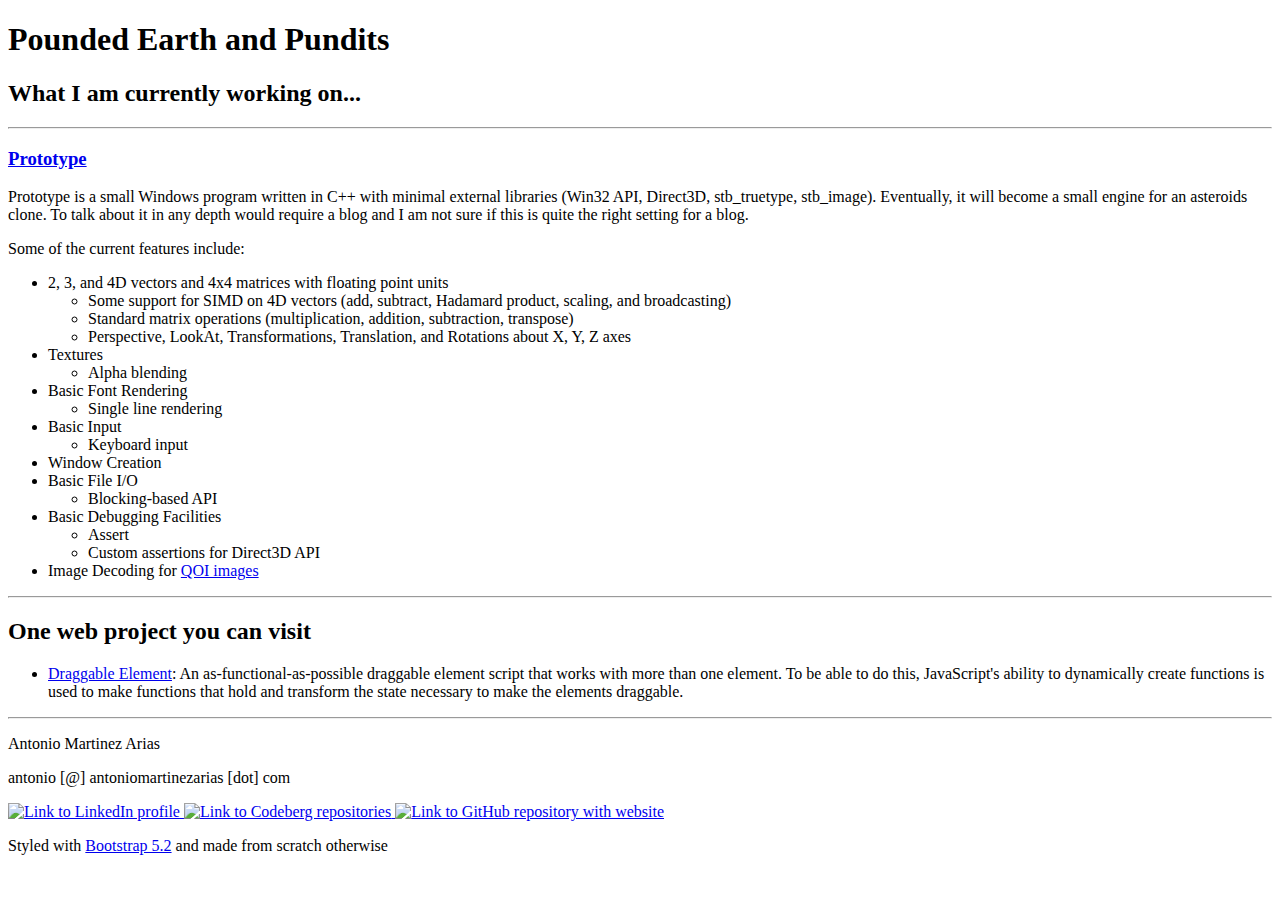
==== index.html @ 0fcc0ef4 "Added draggable elements" ====
<!DOCTYPE html>
<html lang="en">
  <head>
    <meta charset="UTF-8">
    <meta name="viewport" content="width=device-width, initial-scale=1.0">
    <meta http-equiv="X-UA-Compatible" content="ie=edge">
    <link rel="apple-touch-icon" sizes="180x180" href="assets/apple-touch-icon.png">
    <link rel="icon" type="image/png" sizes="32x32" href="assets/favicon-32x32.png">
    <link rel="icon" type="image/png" sizes="16x16" href="assets/favicon-16x16.png">
    <link rel="manifest" href="assets/site.webmanifest">
    <link rel="mask-icon" href="assets/safari-pinned-tab.svg" color="#5bbad5">
    <link rel="shortcut icon" href="assets/favicon.ico">
    <meta name="msapplication-TileColor" content="#da532c">
    <meta name="msapplication-config" content="assets/browserconfig.xml">
    <meta name="theme-color" content="#ffffff">
    <title>Aton143</title>
    <link rel="icon" href="assets/favicon.ico" type="image/x-icon">
    <link
      href="https://cdn.jsdelivr.net/npm/bootstrap@5.2.1/dist/css/bootstrap.min.css"
      rel="stylesheet"
      integrity="sha384-iYQeCzEYFbKjA/T2uDLTpkwGzCiq6soy8tYaI1GyVh/UjpbCx/TYkiZhlZB6+fzT"
      crossorigin="anonymous">
  </head>
  <body>

    <main class="fluid-container text-center">
      <div class="row align-items-start">
        <div class="col-2">
        </div>
        <div class="col-8">
          <h1>Pounded Earth and Pundits</h1>

          <h2>What I am currently working on...</h2>
          <hr>
          <a class="text-dark" href="https://codeberg.org/Aton143/prototype" target="_blank"><h3>Prototype</h3></a>

          <section class="text-start">
          <p> Prototype is a small Windows program written in C++ with minimal external libraries (Win32 API, Direct3D, stb_truetype, stb_image). Eventually, it will become a small engine for an asteroids clone. To talk about it in any depth would require a blog and I am not sure if this is quite the right setting for a blog.</p>
          <p>Some of the current features include:</p>
          <ul>
            <li>2, 3, and 4D vectors and 4x4 matrices with floating point units</li>
            <ul>
              <li>Some support for SIMD on 4D vectors (add, subtract, Hadamard product, scaling, and broadcasting)</li>
              <li>Standard matrix operations (multiplication, addition, subtraction, transpose)</li>
              <li>Perspective, LookAt, Transformations, Translation, and Rotations about X, Y, Z axes</li>
            </ul>
            <li>Textures</li>
            <ul>
              <li>Alpha blending</li>
            </ul>
            <li>Basic Font Rendering</li>
            <ul>
              <li>Single line rendering</li>
            </ul>
            <li>Basic Input</li>
            <ul>
              <li>Keyboard input</li>
            </ul>
            <li>Window Creation</li>
            <li>Basic File I/O</li>
            <ul>
              <li>Blocking-based API</li>
            </ul>
            <li>Basic Debugging Facilities</li>
            <ul>
              <li>Assert</li>
              <li>Custom assertions for Direct3D API</li>
            </ul>
            <li>Image Decoding for <a href="https://qoiformat.org/" target="_blank">QOI images</a></li>
          </ul>
          </section>

          <hr>

          <section id="web-project-showcase">
            <h2>One web project you can visit</h2>
            <ul class="text-start">
              <li><a href="toy/index.html">Draggable Element</a>: An as-functional-as-possible draggable element script that works with more than one element. To be able to do this, JavaScript's ability to dynamically create functions is used to make functions that hold and transform the state necessary to make the elements draggable.</li>
            </ul>
          </section>

          <hr>

          <p class="fw-bold text-secondary m-0 fs-5">Antonio Martinez Arias</p>
          <p class="text-secondary m-0 fs-5 text-wrap">antonio [@] antoniomartinezarias [dot] com</p>

          <footer class="d-flex flex-row justify-content-center">
            <a href="https://www.linkedin.com/in/antonio-martinez-arias-7534621aa/" target="_blank" tabindex=0>
              <img src="assets/linkedin-logo.webp" class="img-fluid" style="max-height: 40px;" alt="Link to LinkedIn profile"></img>
            </a>
            <a class="align-self-center" href="https://codeberg.org/Aton143" target="_blank" tabindex=0>
              <img src="assets/codeberg-logo.svg" class="img-fluid" style="height: 30px;" alt="Link to Codeberg repositories"></img>
            </a>
            <a class="align-self-center ms-2" href="https://github.com/Aton143/aton143.github.io" target="_blank" tabindex=0>
              <img src="assets/github-logo.png" class="img-fluid" style="height: 30px;" alt="Link to GitHub repository with website "></img>
            </a>
          </footer>

          <p class="text-secondary fs-6">
          Styled with <a href="https://getbootstrap.com/" target="_blank">Bootstrap 5.2</a> and made from scratch otherwise
          </p>
        <div class="col-2">
        </div>
      </div>
    </main>

  <script
    src="https://cdn.jsdelivr.net/npm/bootstrap@5.2.1/dist/js/bootstrap.bundle.min.js"
    integrity="sha384-u1OknCvxWvY5kfmNBILK2hRnQC3Pr17a+RTT6rIHI7NnikvbZlHgTPOOmMi466C8"
    crossorigin="anonymous"></script>
	<script src="js/index.js"></script>
  </body>
</html>
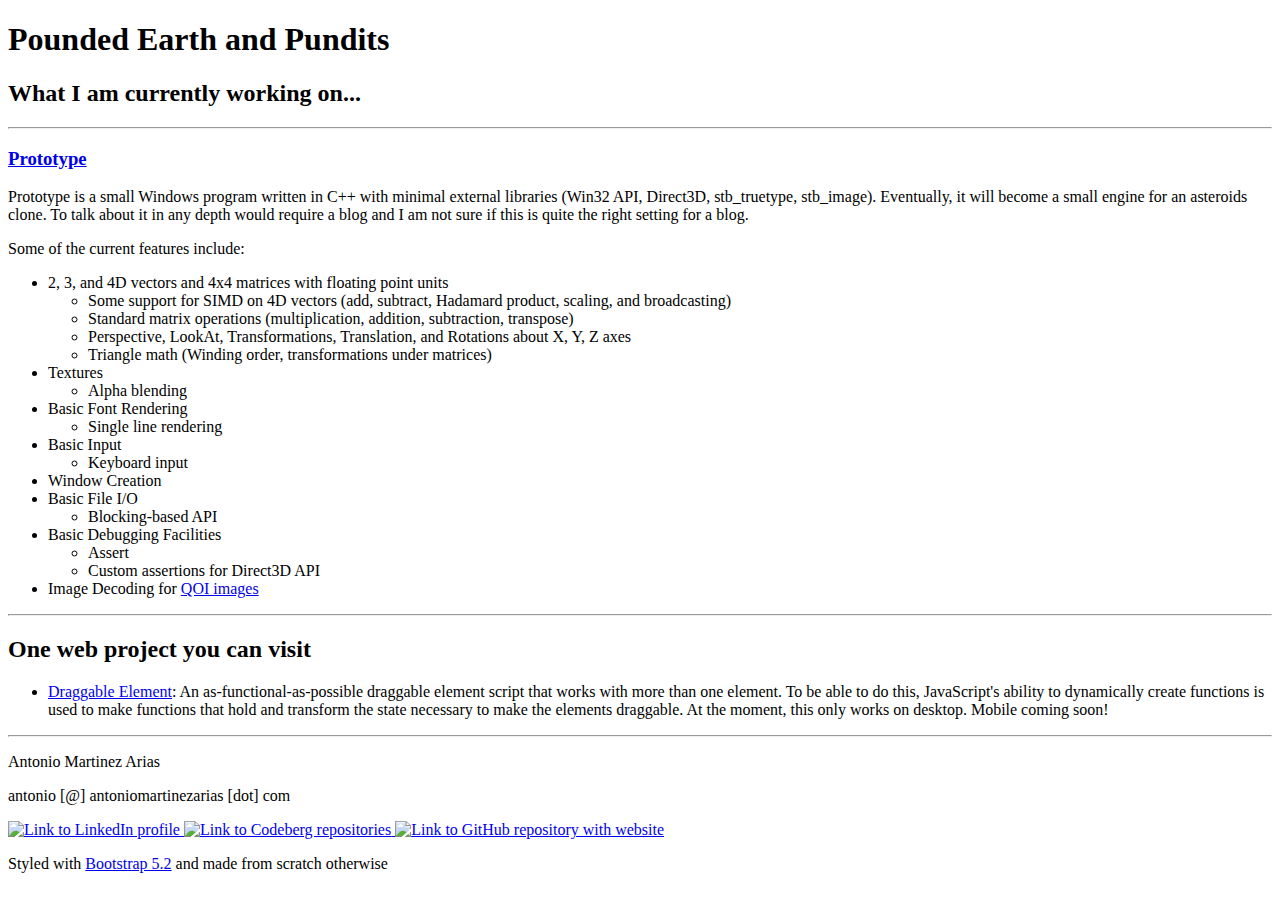
==== commit ee503608: "Added warning that mobile support is not here" ====
--- a/index.html
+++ b/index.html
@@ -43,6 +43,7 @@
               <li>Some support for SIMD on 4D vectors (add, subtract, Hadamard product, scaling, and broadcasting)</li>
               <li>Standard matrix operations (multiplication, addition, subtraction, transpose)</li>
               <li>Perspective, LookAt, Transformations, Translation, and Rotations about X, Y, Z axes</li>
+              <li>Triangle math (Winding order, transformations under matrices)</li>
             </ul>
             <li>Textures</li>
             <ul>
@@ -75,7 +76,7 @@
           <section id="web-project-showcase">
             <h2>One web project you can visit</h2>
             <ul class="text-start">
-              <li><a href="toy/index.html">Draggable Element</a>: An as-functional-as-possible draggable element script that works with more than one element. To be able to do this, JavaScript's ability to dynamically create functions is used to make functions that hold and transform the state necessary to make the elements draggable.</li>
+              <li><a href="toy/index.html">Draggable Element</a>: An as-functional-as-possible draggable element script that works with more than one element. To be able to do this, JavaScript's ability to dynamically create functions is used to make functions that hold and transform the state necessary to make the elements draggable. At the moment, this only works on desktop. Mobile coming soon!</li>
             </ul>
           </section>
 
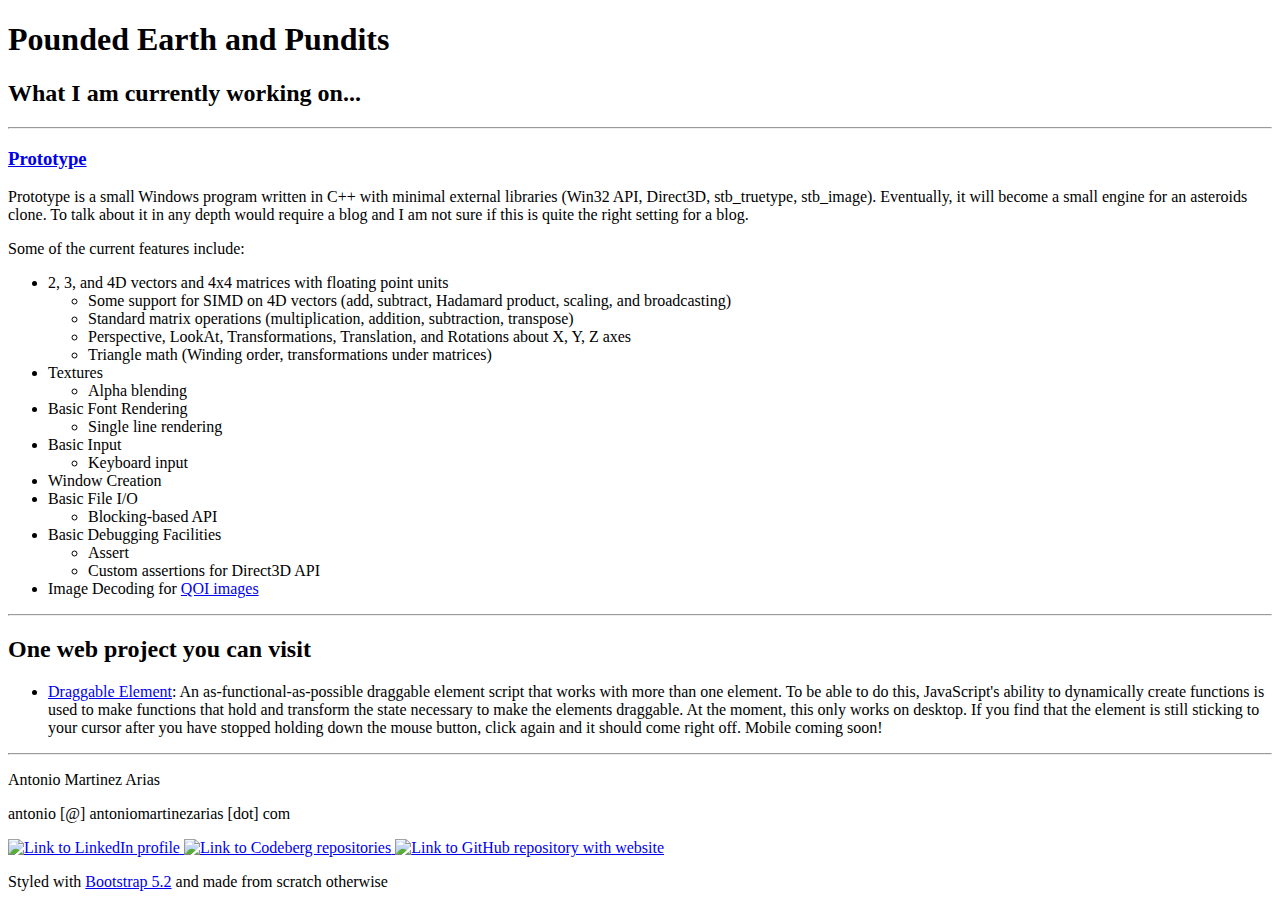
==== commit 8852c11d: "Explained what the user can do" ====
--- a/index.html
+++ b/index.html
@@ -76,7 +76,7 @@
           <section id="web-project-showcase">
             <h2>One web project you can visit</h2>
             <ul class="text-start">
-              <li><a href="toy/index.html">Draggable Element</a>: An as-functional-as-possible draggable element script that works with more than one element. To be able to do this, JavaScript's ability to dynamically create functions is used to make functions that hold and transform the state necessary to make the elements draggable. At the moment, this only works on desktop. Mobile coming soon!</li>
+              <li><a href="toy/index.html">Draggable Element</a>: An as-functional-as-possible draggable element script that works with more than one element. To be able to do this, JavaScript's ability to dynamically create functions is used to make functions that hold and transform the state necessary to make the elements draggable. At the moment, this only works on desktop. If you find that the element is still sticking to your cursor after you have stopped holding down the mouse button, click again and it should come right off. Mobile coming soon!</li>
             </ul>
           </section>
 
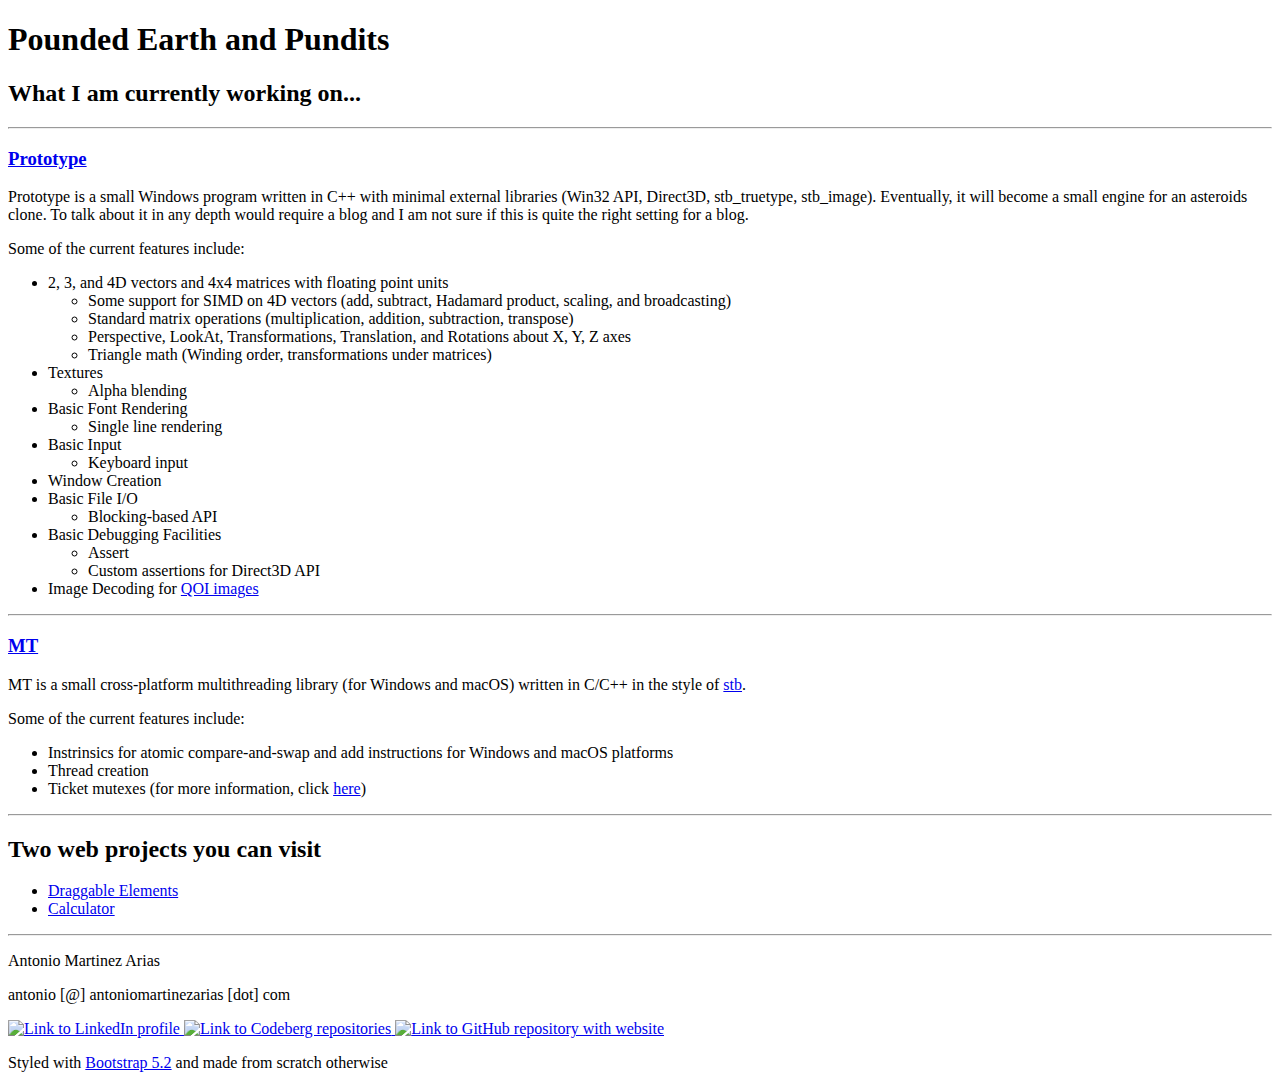
==== commit b23001c9: "Maintaining a consistent style" ====
--- a/index.html
+++ b/index.html
@@ -32,8 +32,8 @@
 
           <h2>What I am currently working on...</h2>
           <hr>
+
           <a class="text-dark" href="https://codeberg.org/Aton143/prototype" target="_blank"><h3>Prototype</h3></a>
-
           <section class="text-start">
           <p> Prototype is a small Windows program written in C++ with minimal external libraries (Win32 API, Direct3D, stb_truetype, stb_image). Eventually, it will become a small engine for an asteroids clone. To talk about it in any depth would require a blog and I am not sure if this is quite the right setting for a blog.</p>
           <p>Some of the current features include:</p>
@@ -73,10 +73,25 @@
 
           <hr>
 
+          <a class="text-dark" href="https://codeberg.org/Aton143/mt" target="_blank"><h3>MT</h3></a>
+          <section class="text-start">
+            <p>MT is a small cross-platform multithreading library (for Windows and macOS) written in C/C++ in the style of <a href="https://github.com/nothings/stb">stb</a>.</p>
+          <p>Some of the current features include:</p>
+          <ul>
+            <li>Instrinsics for atomic compare-and-swap and add instructions for Windows and macOS platforms</li>
+            <li>Thread creation</li>
+            <li>Ticket mutexes (for more information, click <a href="https://www.youtube.com/watch?v=A2kCmouscjM">here</a>)</li>
+          </ul>
+
+          </section>
+
+          <hr>
+
           <section id="web-project-showcase">
-            <h2>One web project you can visit</h2>
+            <h2>Two web projects you can visit</h2>
             <ul class="text-start">
-              <li><a href="toy/index.html">Draggable Element</a>: An as-functional-as-possible draggable element script that works with more than one element. To be able to do this, JavaScript's ability to dynamically create functions is used to make functions that hold and transform the state necessary to make the elements draggable. At the moment, this only works on desktop. If you find that the element is still sticking to your cursor after you have stopped holding down the mouse button, click again and it should come right off. Mobile coming soon!</li>
+              <li><a href="toy/index.html">Draggable Elements</a></li>
+              <li><a href="calculator/index.html">Calculator</a></li>
             </ul>
           </section>
 
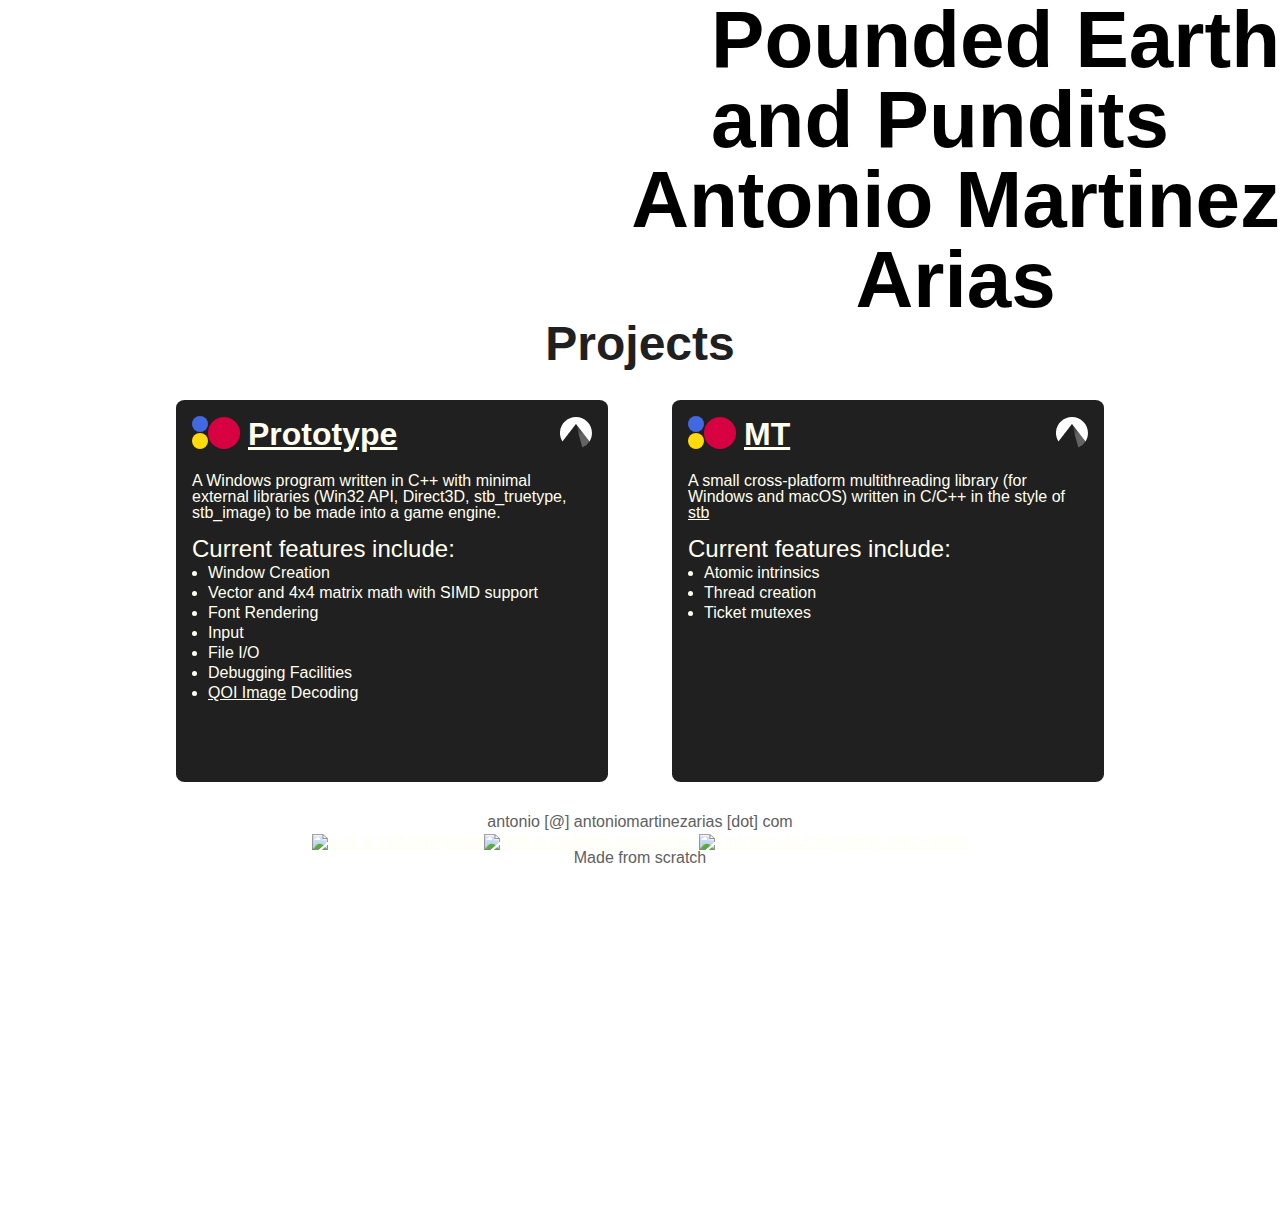
==== commit 22a74453: "New site" ====
--- a/index.html
+++ b/index.html
@@ -15,115 +15,133 @@
     <meta name="theme-color" content="#ffffff">
     <title>Aton143</title>
     <link rel="icon" href="assets/favicon.ico" type="image/x-icon">
-    <link
-      href="https://cdn.jsdelivr.net/npm/bootstrap@5.2.1/dist/css/bootstrap.min.css"
-      rel="stylesheet"
-      integrity="sha384-iYQeCzEYFbKjA/T2uDLTpkwGzCiq6soy8tYaI1GyVh/UjpbCx/TYkiZhlZB6+fzT"
-      crossorigin="anonymous">
+    <link rel="stylesheet" href="./css/styles.css">
   </head>
   <body>
+    <header>
+      <div class="circle-row">
+        <div class="circle"></div>
+        <div class="title">
+          <h1>Pounded Earth</h1>
+          <h1>and Pundits</h1>
+        </div>
+      </div>
+      <div class="circle-row">
+        <div class="title"></div>
+      </div>
+      <div class="circle-row">
+        <div class="title"></div>
+      </div>
+      <div class="circle-row">
+        <div class="title">
+          <h1>Antonio Martinez</h1>
+          <h1 class="title-second">Arias</h1>
+        </div>
+      </div>
+      <div class="circle-row">
+        <div class="title"></div>
+      </div>
+    </header>
 
-    <main class="fluid-container text-center">
-      <div class="row align-items-start">
-        <div class="col-2">
+    <main>
+      <div class="project-title">
+        <h2>Projects</h2>
+      </div>
+
+      <div class="project-card-row">
+        <div class="project-card">
+          <div class="pc-header">
+            <div class="pc-circles">
+              <div class="pc-circle-column">
+                <div class="pc-small-circle"></div>
+                <div class="pc-small-circle"></div>
+              </div>
+              <div class="pc-circle-column">
+                <div class="pc-large-circle"></div>
+              </div>
+            </div>
+            <div class="pc-header-title">
+              <h3><a href="https://codeberg.org/Aton143/prototype" target="_blank">Prototype</a></h3>
+            </div>
+            <div class="pc-img" >
+              <a href="https://codeberg.org/Aton143/prototype" target="_blank">
+                <img src="assets/codeberg-logo-white.svg" class="pc-img" alt="Link to Codeberg repositories"></img>
+              </a>
+            </div>
+          </div>
+          <div class="pc-line-break"></div>
+          <div class="pc-main">
+            <p>A Windows program written in C++ with minimal external libraries (Win32 API, Direct3D, stb_truetype, stb_image)
+            to be made into a game engine.</p>
+            <p class="feature-list-start">Current features include:</p>
+            <ul>
+              <li>Window Creation</li>
+              <li>Vector and 4x4 matrix math with SIMD support</li>
+              <li>Font Rendering</li>
+              <li>Input</li>
+              <li>File I/O</li>
+              <li>Debugging Facilities</li>
+              <li><a href="https://qoiformat.org/" target="_blank">QOI Image</a> Decoding</li>
+            </ul>
+          </div>
         </div>
-        <div class="col-8">
-          <h1>Pounded Earth and Pundits</h1>
 
-          <h2>What I am currently working on...</h2>
-          <hr>
-
-          <a class="text-dark" href="https://codeberg.org/Aton143/prototype" target="_blank"><h3>Prototype</h3></a>
-          <section class="text-start">
-          <p> Prototype is a small Windows program written in C++ with minimal external libraries (Win32 API, Direct3D, stb_truetype, stb_image). Eventually, it will become a small engine for an asteroids clone. To talk about it in any depth would require a blog and I am not sure if this is quite the right setting for a blog.</p>
-          <p>Some of the current features include:</p>
-          <ul>
-            <li>2, 3, and 4D vectors and 4x4 matrices with floating point units</li>
+        <div class="project-card">
+          <div class="pc-header">
+            <div class="pc-circles">
+              <div class="pc-circle-column">
+                <div class="pc-small-circle"></div>
+                <div class="pc-small-circle"></div>
+              </div>
+              <div class="pc-circle-column">
+                <div class="pc-large-circle"></div>
+              </div>
+            </div>
+            <div class="pc-header-title">
+              <h3><a href="https://codeberg.org/Aton143/mt" target="_blank">MT</a></h3>
+            </div>
+            <div class="pc-img" >
+              <a href="https://codeberg.org/Aton143/mt" target="_blank">
+                <img src="assets/codeberg-logo-white.svg" class="pc-img" alt="Link to Codeberg repositories"></img>
+              </a>
+            </div>
+          </div>
+          <div class="pc-line-break"></div>
+          <div class="pc-main">
+            <p>A small cross-platform multithreading library (for Windows and macOS) written in C/C++ in the style of <a href="https://github.com/nothings/stb" target="_blank">stb</a></p>
+            <p class="feature-list-start">Current features include:</p>
             <ul>
-              <li>Some support for SIMD on 4D vectors (add, subtract, Hadamard product, scaling, and broadcasting)</li>
-              <li>Standard matrix operations (multiplication, addition, subtraction, transpose)</li>
-              <li>Perspective, LookAt, Transformations, Translation, and Rotations about X, Y, Z axes</li>
-              <li>Triangle math (Winding order, transformations under matrices)</li>
+              <li>Atomic intrinsics</li>
+              <li>Thread creation</li>
+              <li>Ticket mutexes</li>
             </ul>
-            <li>Textures</li>
-            <ul>
-              <li>Alpha blending</li>
-            </ul>
-            <li>Basic Font Rendering</li>
-            <ul>
-              <li>Single line rendering</li>
-            </ul>
-            <li>Basic Input</li>
-            <ul>
-              <li>Keyboard input</li>
-            </ul>
-            <li>Window Creation</li>
-            <li>Basic File I/O</li>
-            <ul>
-              <li>Blocking-based API</li>
-            </ul>
-            <li>Basic Debugging Facilities</li>
-            <ul>
-              <li>Assert</li>
-              <li>Custom assertions for Direct3D API</li>
-            </ul>
-            <li>Image Decoding for <a href="https://qoiformat.org/" target="_blank">QOI images</a></li>
-          </ul>
-          </section>
-
-          <hr>
-
-          <a class="text-dark" href="https://codeberg.org/Aton143/mt" target="_blank"><h3>MT</h3></a>
-          <section class="text-start">
-            <p>MT is a small cross-platform multithreading library (for Windows and macOS) written in C/C++ in the style of <a href="https://github.com/nothings/stb">stb</a>.</p>
-          <p>Some of the current features include:</p>
-          <ul>
-            <li>Instrinsics for atomic compare-and-swap and add instructions for Windows and macOS platforms</li>
-            <li>Thread creation</li>
-            <li>Ticket mutexes (for more information, click <a href="https://www.youtube.com/watch?v=A2kCmouscjM">here</a>)</li>
-          </ul>
-
-          </section>
-
-          <hr>
-
-          <section id="web-project-showcase">
-            <h2>Two web projects you can visit</h2>
-            <ul class="text-start">
-              <li><a href="toy/index.html">Draggable Elements</a></li>
-              <li><a href="calculator/index.html">Calculator</a></li>
-            </ul>
-          </section>
-
-          <hr>
-
-          <p class="fw-bold text-secondary m-0 fs-5">Antonio Martinez Arias</p>
-          <p class="text-secondary m-0 fs-5 text-wrap">antonio [@] antoniomartinezarias [dot] com</p>
-
-          <footer class="d-flex flex-row justify-content-center">
-            <a href="https://www.linkedin.com/in/antonio-martinez-arias-7534621aa/" target="_blank" tabindex=0>
-              <img src="assets/linkedin-logo.webp" class="img-fluid" style="max-height: 40px;" alt="Link to LinkedIn profile"></img>
-            </a>
-            <a class="align-self-center" href="https://codeberg.org/Aton143" target="_blank" tabindex=0>
-              <img src="assets/codeberg-logo.svg" class="img-fluid" style="height: 30px;" alt="Link to Codeberg repositories"></img>
-            </a>
-            <a class="align-self-center ms-2" href="https://github.com/Aton143/aton143.github.io" target="_blank" tabindex=0>
-              <img src="assets/github-logo.png" class="img-fluid" style="height: 30px;" alt="Link to GitHub repository with website "></img>
-            </a>
-          </footer>
-
-          <p class="text-secondary fs-6">
-          Styled with <a href="https://getbootstrap.com/" target="_blank">Bootstrap 5.2</a> and made from scratch otherwise
-          </p>
-        <div class="col-2">
+          </div>
         </div>
       </div>
     </main>
 
-  <script
-    src="https://cdn.jsdelivr.net/npm/bootstrap@5.2.1/dist/js/bootstrap.bundle.min.js"
-    integrity="sha384-u1OknCvxWvY5kfmNBILK2hRnQC3Pr17a+RTT6rIHI7NnikvbZlHgTPOOmMi466C8"
-    crossorigin="anonymous"></script>
-	<script src="js/index.js"></script>
+    <footer>
+      <div class="inner-footer">
+        <div class="footer-row">
+          <p>antonio [@] antoniomartinezarias [dot] com</p>
+        </div>
+        <div class="footer-row">
+          <a href="https://www.linkedin.com/in/antonio-martinez-arias-7534621aa/" target="_blank" tabindex=0>
+            <img src="assets/linkedin-logo.webp" style="max-height: 40px; align-self: center;" alt="Link to LinkedIn profile"></img>
+          </a>
+          <a href="https://codeberg.org/Aton143" target="_blank" tabindex=0>
+            <img src="assets/codeberg-logo.svg" style="height: 30px; margin-right: 8px" alt="Link to Codeberg repositories"></img>
+          </a>
+          <a href="https://github.com/Aton143/aton143.github.io" target="_blank" tabindex=0>
+            <img src="assets/github-logo.png" class="img-fluid" style="height: 30px;" alt="Link to GitHub repository with website "></img>
+          </a>
+        </div>
+        <div class="footer-row">
+          <p>Made from scratch</p>
+        </div>
+      </div>
+    </footer>
+    <script src="js/tinycolor.js"></script>
+    <script src="js/index.js"></script>
   </body>
 </html>
--- a/css/styles.css
+++ b/css/styles.css
@@ -0,0 +1,263 @@
+/* http://meyerweb.com/eric/tools/css/reset/ 
+   v2.0 | 20110126
+   License: none (public domain)
+*/
+
+html, body, div, span, applet, object, iframe,
+h1, h2, h3, h4, h5, h6, p, blockquote, pre,
+a, abbr, acronym, address, big, cite, code,
+del, dfn, em, img, ins, kbd, q, s, samp,
+small, strike, strong, sub, sup, tt, var,
+b, u, i, center,
+dl, dt, dd, ol, ul, li,
+fieldset, form, label, legend,
+table, caption, tbody, tfoot, thead, tr, th, td,
+article, aside, canvas, details, embed, 
+figure, figcaption, footer, header, hgroup, 
+menu, nav, output, ruby, section, summary,
+time, mark, audio, video {
+	margin: 0;
+	padding: 0;
+	border: 0;
+	font-size: 100%;
+	font: inherit;
+	vertical-align: baseline;
+}
+
+/* HTML5 display-role reset for older browsers */
+article, aside, details, figcaption, figure, 
+footer, header, hgroup, menu, nav, section {
+	display: block;
+}
+
+body {
+	line-height: 1;
+}
+
+ol, ul {
+	list-style: none;
+}
+
+blockquote, q {
+	quotes: none;
+}
+
+blockquote:before, blockquote:after,
+q:before, q:after {
+	content: '';
+	content: none;
+}
+
+table {
+	border-collapse: collapse;
+	border-spacing: 0;
+}
+
+/*
+ * My stuff
+ */
+
+.circle-row {
+  display: flex;
+  flex-direction: row;
+  flex-wrap: nowrap;
+}
+
+@keyframes gradient {
+	0% {
+		background-position: 0% 50%;
+	}
+	50% {
+		background-position: 100% 50%;
+	}
+	100% {
+		background-position: 0% 50%;
+	}
+}
+
+.circle {
+  display: relative;
+  align-self: center;
+
+  width:  10rem;
+  height: 10rem;
+
+  border-radius: 50%;
+  margin: 2px;
+
+  background: linear-gradient(-45deg, #ee7752, #e73c7e, #23a6d5, #23d5ab);
+  animation: gradient 10s ease infinite;
+
+  transform-origin: center;
+}
+
+.title {
+  align-self: center;
+  margin-left: auto;
+}
+
+h1 {
+  font-weight: bold;
+  font-size: 5rem;
+  font-family: sans-serif;
+}
+
+.title-second {
+  text-align: center;
+}
+
+main {
+}
+
+.project-title {
+  display: flex;
+  flex-flow: row wrap;
+  justify-content: center;
+}
+
+h2 {
+  font-weight: bold;
+  font-size: 3rem;
+  color: #202020;
+  font-family: sans-serif;
+}
+
+.project-card-row {
+  display: flex;
+  flex-flow: row wrap;
+  justify-content: center;
+}
+
+.project-card {
+  width: 400px;
+  height: 350px;
+  padding: 1rem;
+  background-color: #202020;
+  border-radius: 2%;
+
+  margin: 2rem;
+}
+
+.pc-header {
+  display: flex;
+  flex-flow: row wrap;
+}
+
+.pc-circle-column {
+  display: inline-block;
+}
+
+.pc-circle-column .pc-small-circle:nth-child(1) {
+  background-color: #4169E1; /* blue */
+  margin-bottom: 1px;
+}
+
+.pc-circle-column .pc-small-circle:nth-child(2) {
+  background-color: #FDDA0D; /* yellow */
+}
+
+.pc-small-circle {
+  width: 1rem;
+  height: 1rem;
+  background-color: black;
+  border-radius: 50%;
+}
+
+.pc-large-circle {
+  width:  2rem;
+  height: 2rem;
+
+  margin-left: -4px;
+  background-color: #D70040; /* red */
+  border-radius: 50%;
+}
+
+.pc-header-title {
+  margin-left: 0.5rem;
+  align-self: center;
+}
+
+h3 {
+  font-weight: bold;
+  font-size: 2rem;
+  color: #FFFFF0;
+  font-family: sans-serif;
+}
+
+a {
+  color: #FFFFF0;
+}
+
+.pc-line-break {
+  width: 100%;
+  height: 1px;
+
+  margin-top: 10px;
+  margin-bottom: 10px;
+}
+
+p, li {
+  font-size: 1rem;
+  color: #FFFFF0;
+  font-family: sans-serif;
+  margin-bottom: 4px;
+}
+
+li {
+  display: list-item;
+  list-style-type: disc;
+  margin-left: 1rem;
+}
+
+.feature-list-start {
+  margin-top: 1rem;
+  font-size: 1.5rem;
+}
+
+.pc-img {
+  margin-left: auto;
+  height: 2rem;
+}
+
+footer {
+  display: flex;
+  flex-flow: row wrap;
+  justify-content: center;
+}
+
+footer p {
+  color: #606060;
+  font-weight: 500;
+}
+
+.inner-footer {
+  display: flex;
+  flex-flow: column wrap;
+}
+
+.footer-row {
+  display: flex;
+  flex-flow: row wrap;
+  justify-content: center;
+}
+
+@media only screen and (max-width: 600px) {
+  .project-card-row {
+    display: flex;
+    flex-flow: column wrap;
+  }
+
+  .project-card {
+    width: 400px;
+    height: 350px;
+    padding: 1rem;
+    background-color: #202020;
+    border-radius: 2%;
+
+    margin-left: 5px;
+    margin-right: 5px;
+    margin-top: 1rem;
+    margin-bottom: 1rem;
+  }
+}
+
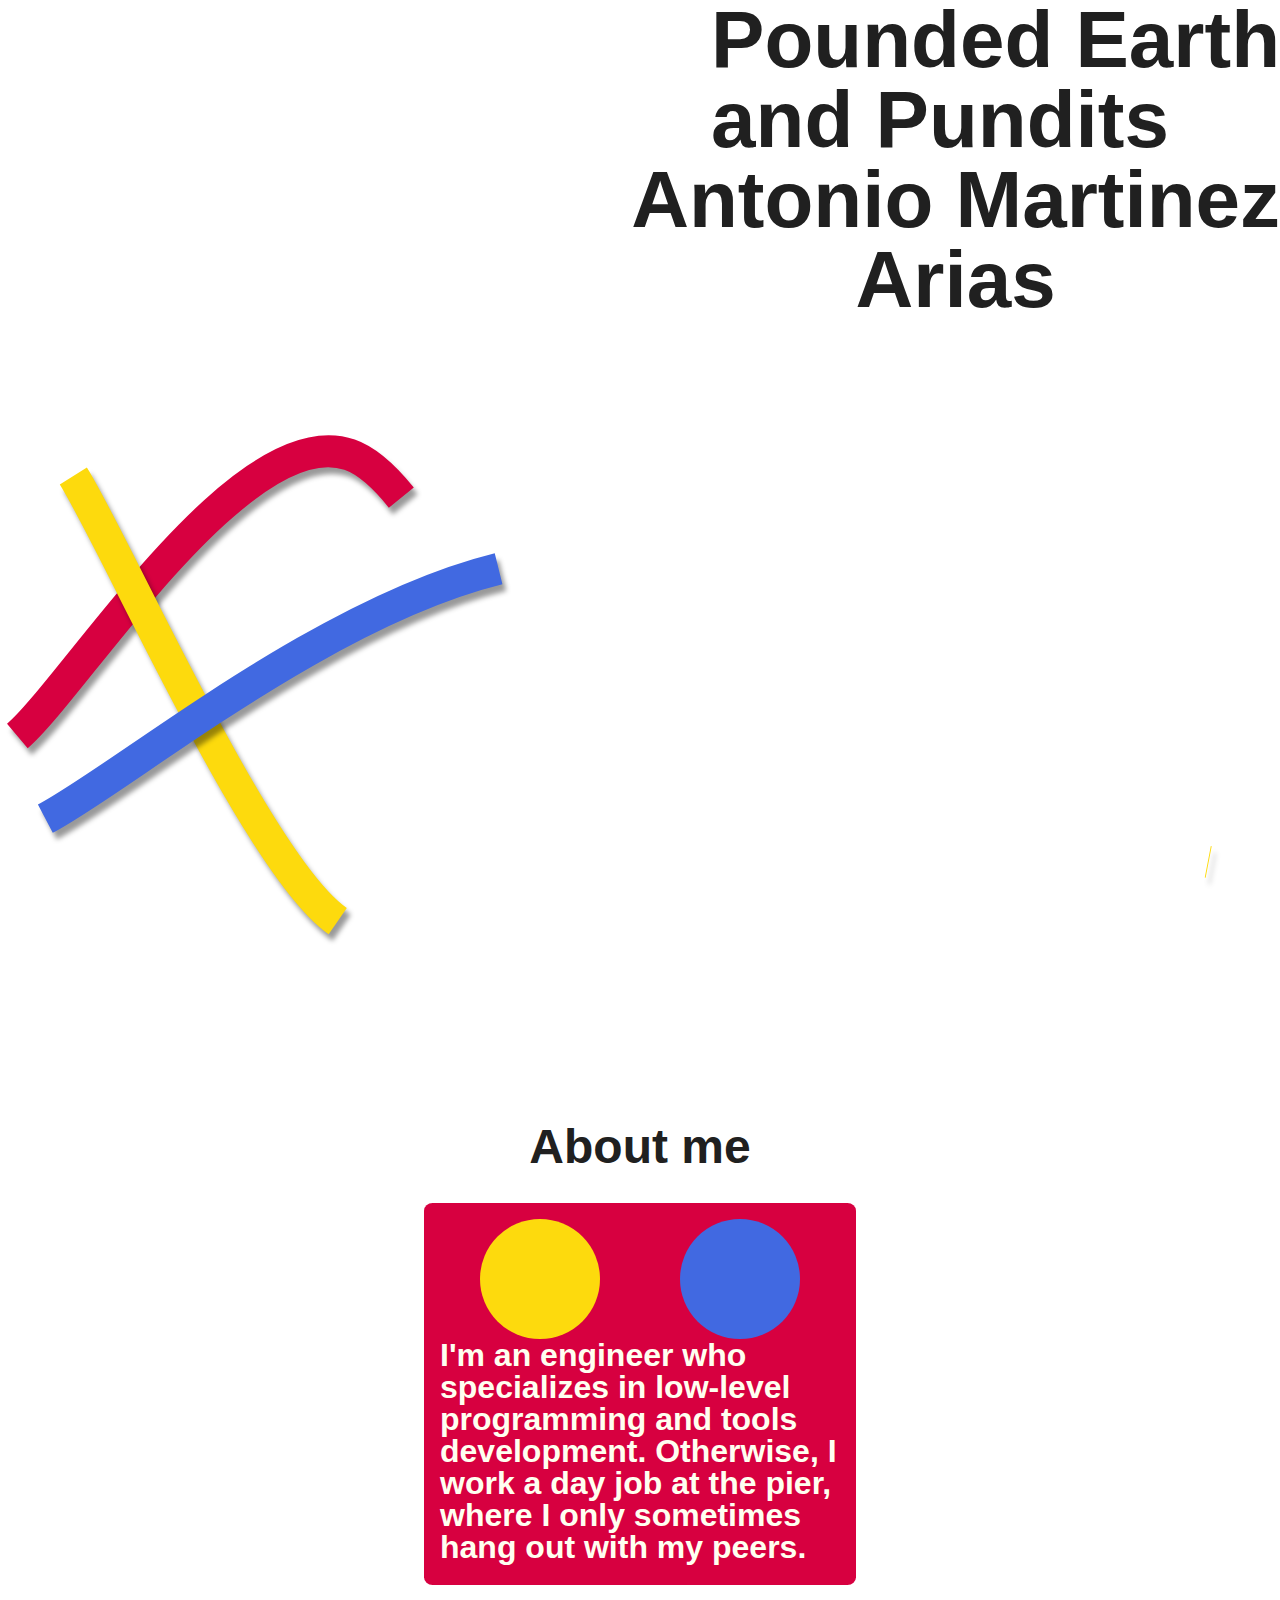
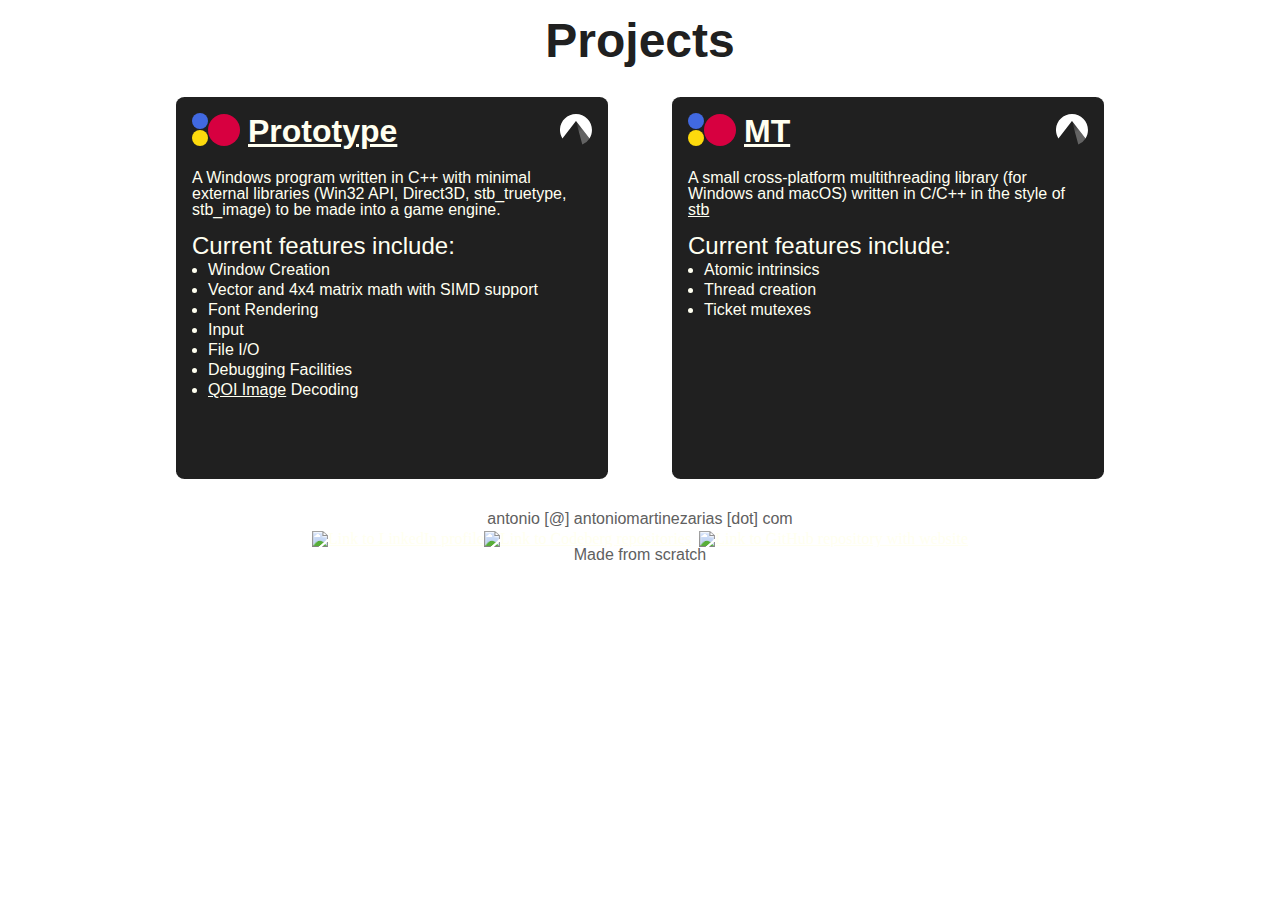
==== commit 77b28792: "Added animations" ====
--- a/index.html
+++ b/index.html
@@ -44,6 +44,98 @@
     </header>
 
     <main>
+      <div class="svg-div">
+        <svg
+          version="1.1"
+          viewBox="0.0 0.0 960.0 720.0"
+          fill="none"
+          stroke="none"
+          stroke-linecap="square"
+          stroke-miterlimit="10"
+          xmlns:xlink="http://www.w3.org/1999/xlink"
+          xmlns="http://www.w3.org/2000/svg">
+          <clipPath id="p.0">
+            <path
+              class="path"
+              d="m0 0l960.0 0l0 720.0l-960.0 0l0 -720.0z"
+              clip-rule="nonzero"/>
+          </clipPath>
+          <g clip-path="url(#p.0)">
+            <path
+              fill="#000000"
+              fill-opacity="0.0"
+              d="m0 0l960.0 0l0 720.0l-960.0 0z"
+              fill-rule="evenodd"/>
+            <path
+              fill="#000000"
+              fill-opacity="0.0"
+              d="m13.015748 372.00034c41.524937 -35.166687 168.25897 -239.00002 249.1496
+                -211.00002c80.890656 28.0 177.05511 347.0 236.19424 379.0c59.13907 32.0
+                46.783478 -154.83331 118.64041 -186.99997c71.85693 -32.166687 260.4178 -5.0 312.50134 -6.0"
+              fill-rule="evenodd"/>
+            <path
+              class="path"
+              stroke="#d70040"
+              stroke-width="24.0"
+              stroke-linejoin="round"
+              stroke-linecap="butt"
+              d="m13.015748 372.00034c41.524937 -35.166687 168.25897 -239.00002 249.1496
+                -211.00002c80.890656 28.0 177.05511 347.0 236.19424 379.0c59.13907 32.0 46.783478
+              -154.83331 118.64041 -186.99997c71.85693 -32.166687 260.4178 -5.0 312.50134 -6.0"
+              fill-rule="evenodd"/>
+            <path
+              fill="#000000"
+              fill-opacity="0.0"
+              d="m55.0 177.0c35.666664 56.66667 158.33333 339.0 214.0 340.0c55.666656 1.0 52.166656
+                -318.0 120.0 -334.0c67.83334 -16.0 200.74976 190.74979 287.0 238.0c86.250244 47.250214
+                192.08441 37.917755 230.50134 45.501312"
+              fill-rule="evenodd"/>
+            <path
+              class="path"
+              stroke="#fdda0d"
+              stroke-width="24.0"
+              stroke-linejoin="round"
+              stroke-linecap="butt"
+              d="m55.0 177.0c35.666664 56.66667 158.33333 339.0 214.0 340.0c55.666656 1.0 52.166656 -318.0
+                120.0 -334.0c67.83334 -16.0 200.74976 190.74979 287.0 238.0c86.250244 47.250214
+                192.08441 37.917755 230.50134 45.501312"
+              fill-rule="evenodd"/>
+            <path
+              fill="#000000"
+              fill-opacity="0.0"
+              d="m34.0 434.0001c61.339897 -32.166656 227.53937 -172.4169 368.03937 -193.0c140.5
+                -20.583115 395.80054 57.917755 474.96063 69.50131"
+              fill-rule="evenodd"/>
+            <path
+              class="path"
+              stroke="#4169e1"
+              stroke-width="24.0"
+              stroke-linejoin="round"
+              stroke-linecap="butt"
+              d="m34.0 434.0001c61.339897 -32.166656 227.53937 -172.4169 368.03937 -193.0c140.5
+                -20.583115 395.80054 57.917755 474.96063 69.50131"
+              fill-rule="evenodd"/>
+            </g>
+        </svg>
+      </div>
+
+      <div class="project-title">
+        <h2>About me</h2>
+      </div>
+
+      <div class="project-card-row">
+        <div class="about-me-card">
+          <div class="about-me-card-row">
+            <div class="about-me-circle yellow"></div>
+            <div class="about-me-circle blue"></div>
+          </div>
+          <p class="about-me-bio">
+          I'm an engineer who specializes in low-level programming and tools development.
+          Otherwise, I work a day job at the pier, where I only sometimes hang out with my peers. 
+          </p>
+        </div>
+      </div>
+
       <div class="project-title">
         <h2>Projects</h2>
       </div>
@@ -141,7 +233,7 @@
         </div>
       </div>
     </footer>
-    <script src="js/tinycolor.js"></script>
-    <script src="js/index.js"></script>
+    <script src="./js/tinycolor.js"></script>
+    <script src="./js/index.js"></script>
   </body>
 </html>
--- a/css/styles.css
+++ b/css/styles.css
@@ -85,7 +85,6 @@
   border-radius: 50%;
   margin: 2px;
 
-  background: linear-gradient(-45deg, #ee7752, #e73c7e, #23a6d5, #23d5ab);
   animation: gradient 10s ease infinite;
 
   transform-origin: center;
@@ -100,6 +99,7 @@
   font-weight: bold;
   font-size: 5rem;
   font-family: sans-serif;
+  color: #202020;
 }
 
 .title-second {
@@ -122,10 +122,55 @@
   font-family: sans-serif;
 }
 
+.about-me-card {
+  width: 400px;
+  height: content-box;
+  min-height: 350px;
+  padding: 1rem;
+  background-color: #D70040;
+  border-radius: 2%;
+
+  margin: 2rem;
+}
+
+.about-me-card-row {
+  display: flex;
+  flex-flow: row wrap;
+  justify-content: space-around;
+}
+
+.about-me-circle {
+  width: 120px;
+  height: 120px;
+  border-radius: 50%;
+}
+
+.yellow {
+  background-color: #FDDA0D;
+}
+
+.blue {
+  background-color: #4169E1;
+}
+
+.about-me-bio {
+  font-size: 2rem;
+  font-weight: 550;
+}
+
 .project-card-row {
   display: flex;
   flex-flow: row wrap;
   justify-content: center;
+}
+
+@keyframes turn {
+  0% {
+    transform: rotate3d(0, 1, 0, 45deg);
+  }
+  100% {
+    transform: rotate3d(0, 1, 0, 0deg);
+  }
 }
 
 .project-card {
@@ -241,15 +286,47 @@
   justify-content: center;
 }
 
-@media only screen and (max-width: 600px) {
+.svg-div {
+  display: block;
+}
+
+@keyframes dash {
+  to {
+    stroke-dashoffset: 0;
+  }
+}
+
+svg {
+  margin-top:    -5rem;
+  margin-bottom: -5rem;
+}
+
+.path {
+  stroke-dasharray: 1000;
+  stroke-dashoffset: 610;
+  animation: dash 5s forwards;
+  filter: drop-shadow(3px 5px 2px rgb(0 0 0 / 0.4));
+}
+
+@media only screen and (max-width: 667px) {
+  .title-second {
+    text-align: left;
+  }
+}
+
+@media only screen and (max-width: 500px) {
+  .title {
+    margin-top: 1rem;
+  }
+
   .project-card-row {
     display: flex;
     flex-flow: column wrap;
   }
 
   .project-card {
-    width: 400px;
-    height: 350px;
+    width: 80vw;
+    height: content-box;
     padding: 1rem;
     background-color: #202020;
     border-radius: 2%;
@@ -258,6 +335,24 @@
     margin-right: 5px;
     margin-top: 1rem;
     margin-bottom: 1rem;
-  }
-}
-
+    align-self: center;
+  }
+
+  .about-me-card {
+    width: 80vw;
+    height: content-box;
+    min-height: 350px;
+    padding: 1rem;
+    background-color: #D70040;
+    border-radius: 2%;
+
+    margin-left: 5px;
+    margin-right: 5px;
+    align-self: center;
+  }
+
+  svg {
+    margin-top:    0rem;
+    margin-bottom: 0rem;
+  }
+}
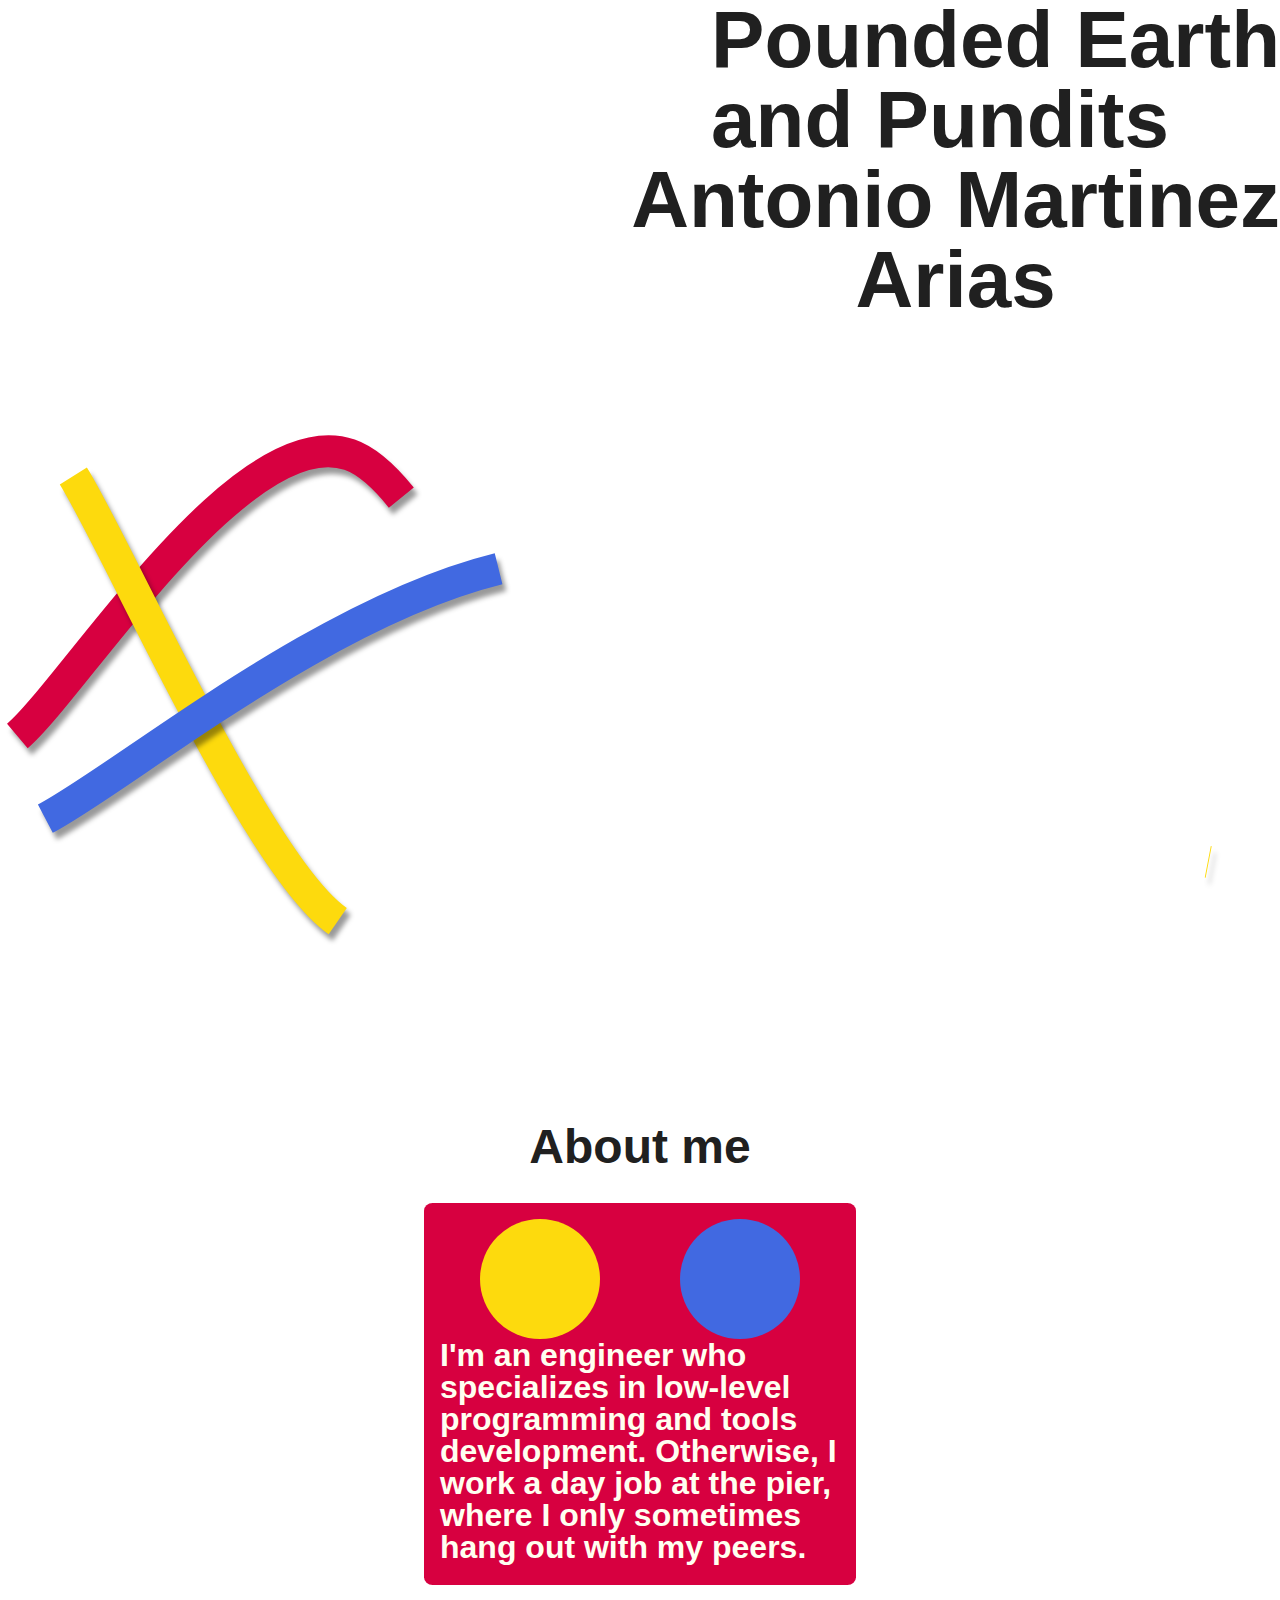
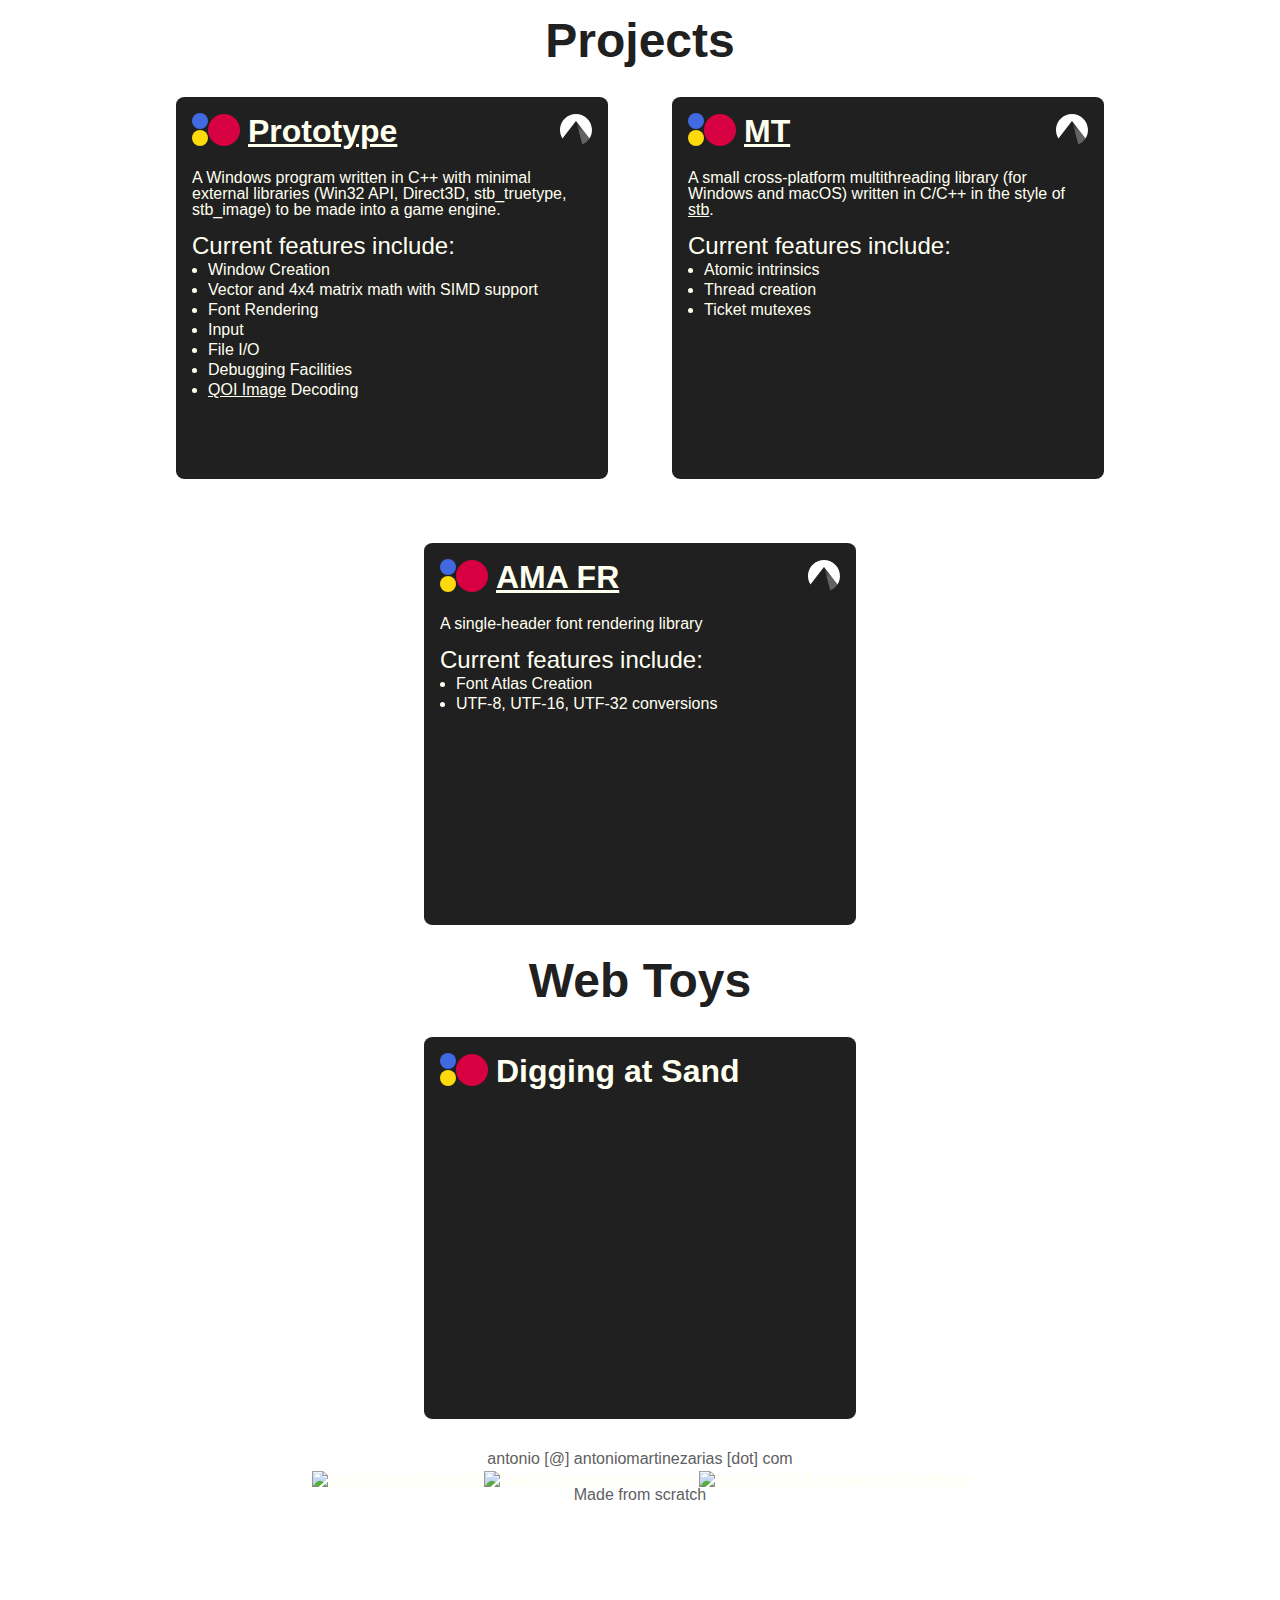
==== commit 57a13592: "Renamed one of the titles to fit it in the card" ====
--- a/index.html
+++ b/index.html
@@ -200,7 +200,7 @@
           </div>
           <div class="pc-line-break"></div>
           <div class="pc-main">
-            <p>A small cross-platform multithreading library (for Windows and macOS) written in C/C++ in the style of <a href="https://github.com/nothings/stb" target="_blank">stb</a></p>
+            <p>A small cross-platform multithreading library (for Windows and macOS) written in C/C++ in the style of <a href="https://github.com/nothings/stb" target="_blank">stb</a>.</p>
             <p class="feature-list-start">Current features include:</p>
             <ul>
               <li>Atomic intrinsics</li>
@@ -210,6 +210,69 @@
           </div>
         </div>
       </div>
+
+      <div class="project-card-row">
+        <div class="project-card">
+          <div class="pc-header">
+            <div class="pc-circles">
+              <div class="pc-circle-column">
+                <div class="pc-small-circle"></div>
+                <div class="pc-small-circle"></div>
+              </div>
+              <div class="pc-circle-column">
+                <div class="pc-large-circle"></div>
+              </div>
+            </div>
+            <div class="pc-header-title">
+              <h3><a href="https://codeberg.org/Aton143/ama_font_rendering" target="_blank">AMA FR</a></h3>
+            </div>
+            <div class="pc-img" >
+              <a href="https://codeberg.org/Aton143/ama_font_rendering" target="_blank">
+                <img src="assets/codeberg-logo-white.svg" class="pc-img" alt="Link to Codeberg repositories"></img>
+              </a>
+            </div>
+          </div>
+          <div class="pc-line-break"></div>
+          <div class="pc-main">
+            <p>A single-header font rendering library</p>
+            <p class="feature-list-start">Current features include:</p>
+            <ul>
+              <li>Font Atlas Creation</li>
+              <li>UTF-8, UTF-16, UTF-32 conversions</li>
+            </ul>
+          </div>
+        </div>
+      </div>
+
+      <div class="project-title">
+        <h2>Web Toys</h2>
+      </div>
+
+      <div class="project-card-row">
+        <div class="project-card no-turn">
+          <div class="pc-header">
+            <div class="pc-circles">
+              <div class="pc-circle-column">
+                <div class="pc-small-circle"></div>
+                <div class="pc-small-circle"></div>
+              </div>
+              <div class="pc-circle-column">
+                <div class="pc-large-circle"></div>
+              </div>
+            </div>
+            <div class="pc-header-title">
+              <h3>Digging at Sand</h3>
+            </div>
+          </div>
+          <div class="pc-line-break"></div>
+          <div class="pc-main">
+            <div class="pc-canvas">
+              <canvas width="300px" height="300px"></canvas>
+            </div>
+          </div>
+        </div>
+      </div>
+
     </main>
 
     <footer>
